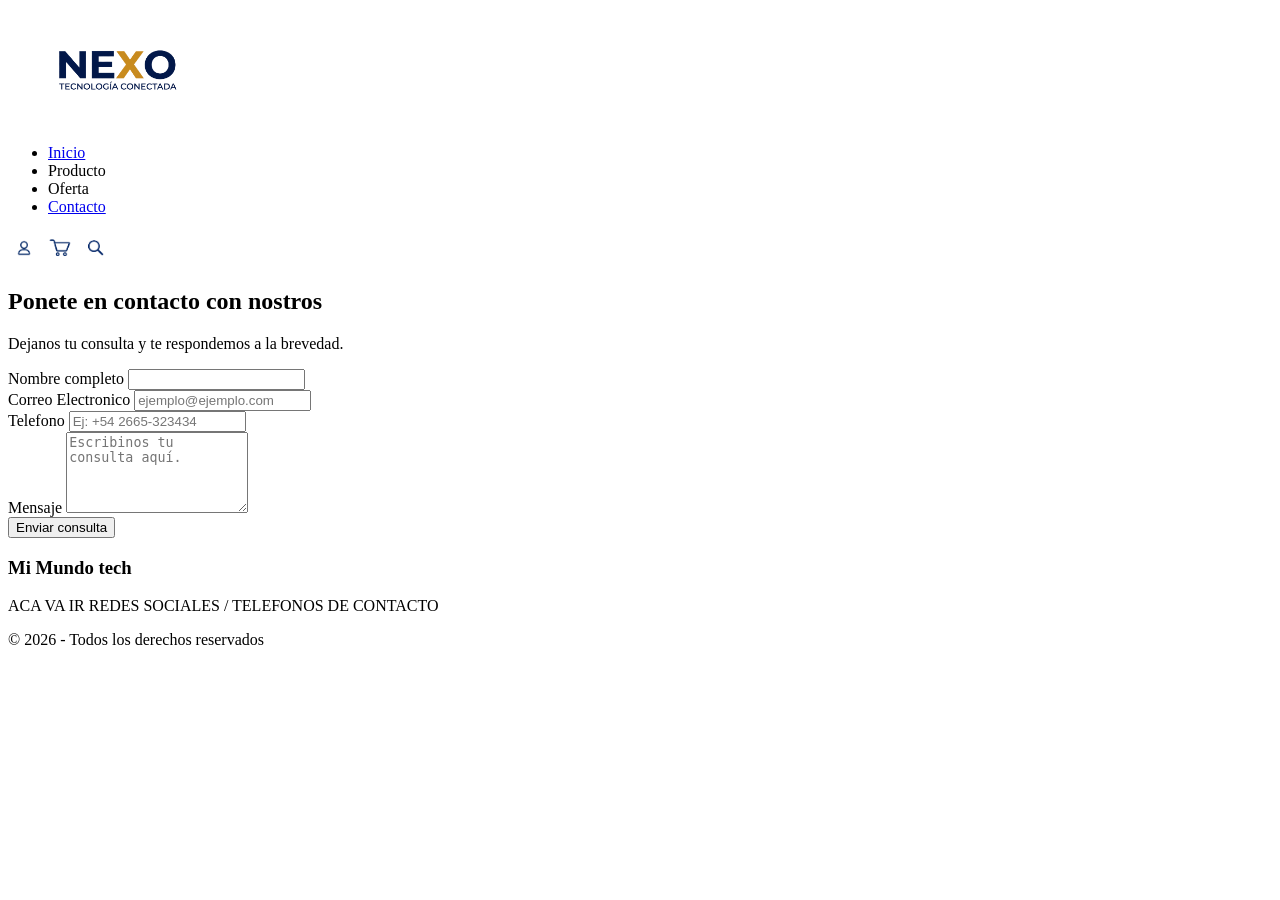
==== contacto.html @ b33b2b8d "agregamos header/footer" ====
<html lang="es">
<head>
    <meta charset="UTF-8">
    <meta name="viewport" content="width=device-width, initial-scale=1.0">
    <title>Tu mundo tech - Contacto</title>
</head>
<body>
    <header>
        <div>
            <img src="Imagenes/Logo.png" alt="logo" width="220px">
        </div>
        <nav>
            <ul>
                <li><a href="index.html">Inicio</a></li>
                <li><a href=""></a>Producto</li>
                <li><a href=""></a>Oferta</li>
                <li><a href="contacto.html"> Contacto</a></li>
            </ul>
        </nav>
        <div>
            <img src="Imagenes/Ícono minimalista de usuario azul marino.png" alt="Icono de usuario" width="32px">
            <img src="Imagenes/Carrito de compras minimalista azul marino.png" alt="Carrito de compra" width="32px">
            <img src="Imagenes/Ícono de lupa azul minimalista.png" alt="Buscar" width="32px">
        </div>
    </header>
    <main>
        <div>
        <h2>Ponete en contacto con nostros</h2>
        <p>Dejanos tu consulta y te respondemos a la brevedad.</p>
        <form action="">
            <div>
                <label for="nombre">Nombre completo</label>
                <input type="text" id="nombre" name="nombre">
            </div>
            <div>
                <label for="email">Correo Electronico</label>
                <input type="email" id="email" name="email" placeholder="ejemplo@ejemplo.com">
            </div>
            <div>
                <label for="telefono">Telefono</label>
                <input type="tel" id="telefono" name="telefono" placeholder="Ej: +54 2665-323434" >
            </div>
            <div>
                <label for="mensaje">Mensaje</label>
                <textarea name="mensaje" id="mensaje" rows="5" placeholder="Escribinos tu consulta aquí."></textarea>
            </div>
            <button type="submit">Enviar consulta</button>
        </form>
        </div>
    </main>
    <footer>
        <div>
              <h3>Mi Mundo tech</h3>
              <p>ACA VA IR REDES SOCIALES / TELEFONOS DE CONTACTO</p>
        </div>
        <div>
            
            <p>&copy; 2026 - Todos los derechos reservados</p>
        </div>
    </footer>
    
</body>
</html>
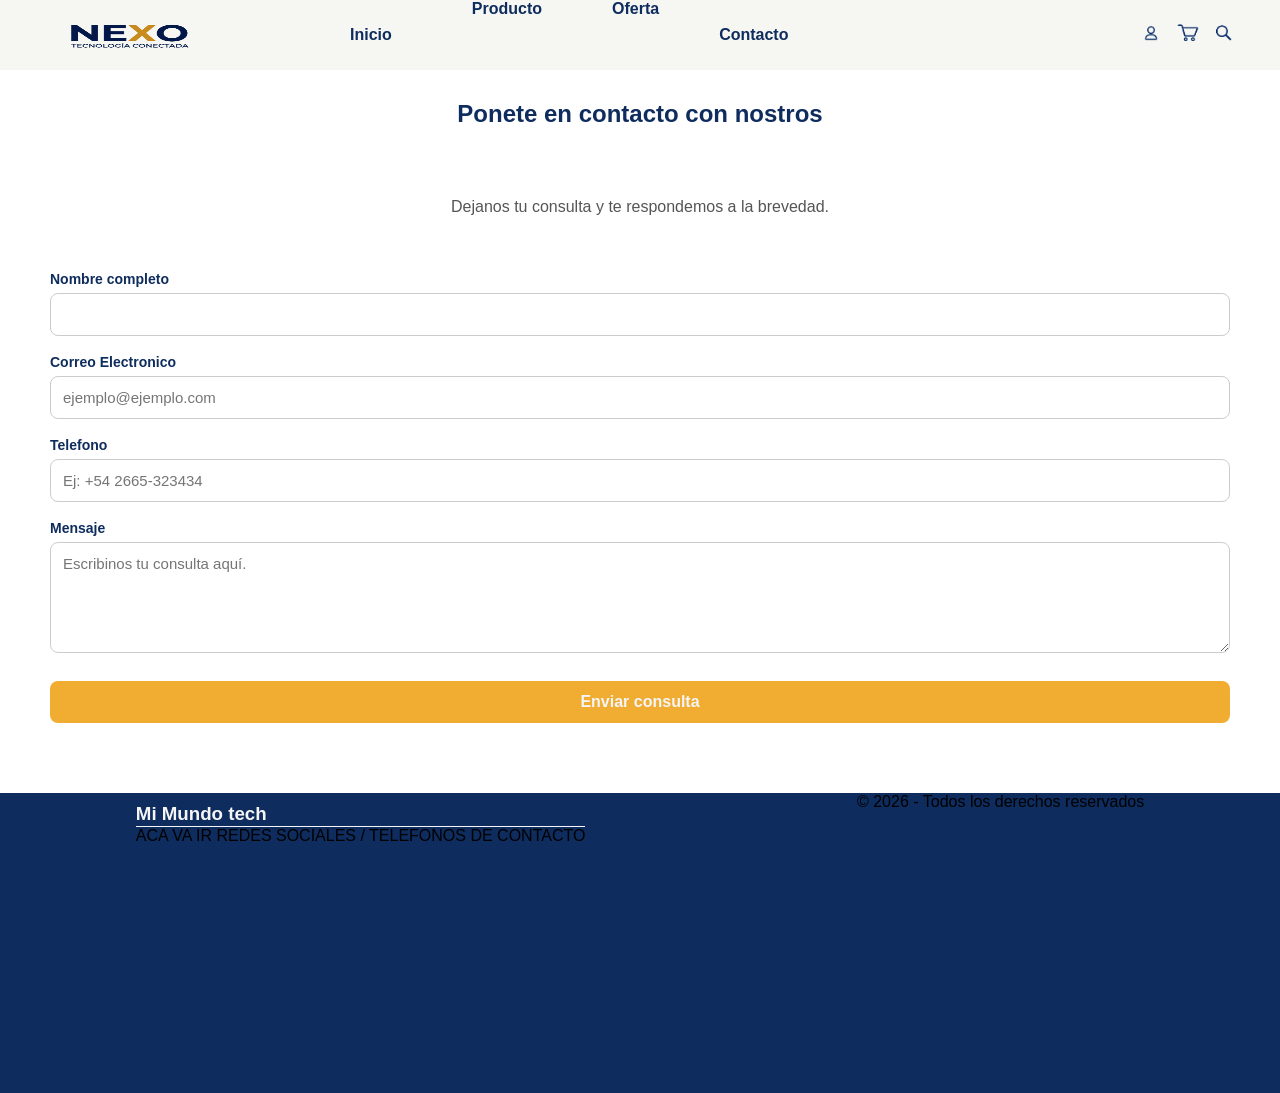
==== commit b3d2ef0f: "Estilo contacto 1er parte Empezamos aplicar estilo al apartado contacto" ====
--- a/contacto.html
+++ b/contacto.html
@@ -3,12 +3,13 @@
     <meta charset="UTF-8">
     <meta name="viewport" content="width=device-width, initial-scale=1.0">
     <title>Tu mundo tech - Contacto</title>
+    <link rel="stylesheet" href="style.css">
 </head>
 <body>
     <header>
-        <div>
-            <img src="Imagenes/Logo.png" alt="logo" width="220px">
-        </div>
+        <div class="contenedor">
+            <img class="logo" src="Imagenes/Logo.png" alt="logo" width="220px">
+        
         <nav>
             <ul>
                 <li><a href="index.html">Inicio</a></li>
@@ -17,34 +18,35 @@
                 <li><a href="contacto.html"> Contacto</a></li>
             </ul>
         </nav>
-        <div>
+        </div>
+        <div class="iconos">
             <img src="Imagenes/Ícono minimalista de usuario azul marino.png" alt="Icono de usuario" width="32px">
             <img src="Imagenes/Carrito de compras minimalista azul marino.png" alt="Carrito de compra" width="32px">
             <img src="Imagenes/Ícono de lupa azul minimalista.png" alt="Buscar" width="32px">
         </div>
     </header>
-    <main>
-        <div>
-        <h2>Ponete en contacto con nostros</h2>
-        <p>Dejanos tu consulta y te respondemos a la brevedad.</p>
+    <main class="seccion-contacto">
+        <div class="contenedor-contacto">
+        <h2 class="contenedor-contacto">Ponete en contacto con nostros</h2>
+        <p class="contenedor-contacto">Dejanos tu consulta y te respondemos a la brevedad.</p>
         <form action="">
-            <div>
+            <div class="grupo-campo">
                 <label for="nombre">Nombre completo</label>
                 <input type="text" id="nombre" name="nombre">
             </div>
-            <div>
+            <div class="grupo-campo">
                 <label for="email">Correo Electronico</label>
                 <input type="email" id="email" name="email" placeholder="ejemplo@ejemplo.com">
             </div>
-            <div>
+            <div class="grupo-campo">
                 <label for="telefono">Telefono</label>
                 <input type="tel" id="telefono" name="telefono" placeholder="Ej: +54 2665-323434" >
             </div>
-            <div>
+            <div class="grupo-campo">
                 <label for="mensaje">Mensaje</label>
                 <textarea name="mensaje" id="mensaje" rows="5" placeholder="Escribinos tu consulta aquí."></textarea>
             </div>
-            <button type="submit">Enviar consulta</button>
+            <button type="submit" class="btn-enviar">Enviar consulta</button>
         </form>
         </div>
     </main>
--- a/style.css
+++ b/style.css
@@ -0,0 +1,395 @@
+* {
+    box-sizing: border-box;
+    margin: 0;
+    padding: 0;
+    font-family: Roboto, Arial, sans-serif;
+
+}
+
+body {
+    min-height: 100vh;
+    display: flex;
+    flex-direction: column;
+}
+
+
+header {
+    background-color: #f6f7f3;
+    color: #0E2C5E;
+    display: flex;
+    align-items: center;
+    height: 70px;
+    position: fixed;
+    top: 0;
+    left: 0;
+    width: 100%;
+    height: 70px;
+    z-index: 1000;
+}
+ main{
+     padding-top: 70px;
+ }
+
+ footer{
+    background-color: #0E2C5E;
+    display: flex;
+    height: 300px;
+    justify-content: space-around;
+
+    
+    
+ }
+
+ footer img { 
+    align-self: center;
+ }
+
+ .contenedor2{
+    display: flex;
+    justify-content: space-around;
+    align-items: self-start;
+    
+    flex: 5;
+    
+
+ }
+ .nexo{
+    flex: 1;
+    
+ }
+
+ .contFooter{
+    display: flex;
+    flex-direction: column;
+    padding-top: 70px;
+    gap: 10px;
+    
+ }
+
+ footer li{
+    color: whitesmoke ;
+    font-size: 10px;
+    padding: 10px;
+    padding-left: 0;
+    
+ }
+ footer h3{
+    color: whitesmoke;
+    padding: 10px;
+    margin-left: 0;
+    padding-left: 0;
+    border-bottom: solid 1px;
+    padding-bottom: 0.5;
+ }
+
+ footer ul{
+    list-style: none;
+ }
+
+.contenedor {
+    display: flex;
+    align-items: stretch;
+    height: 100%;
+    margin-right: auto;
+    padding-left: 20px;
+    gap: 50px;
+}
+
+nav {
+    display: flex;
+    align-items: stretch;
+    height: 100%;
+}
+
+nav ul {
+    list-style: none;
+    display: flex;
+    align-items: stretch;
+    height: 100%;
+    gap: 50px;
+    font-weight: bold;
+    padding-left: 50px;
+}
+
+nav li {
+    display: flex;
+}
+
+nav li a {
+    display: flex;
+    align-items: center;
+    padding: 0 10px;
+    text-decoration: none;
+    color: #0E2C5E;
+}
+
+nav li a:hover {
+    color: #f0ad31;
+    cursor: pointer;
+    transition: 0.7s;
+    
+}
+
+.iconos {
+    margin-right: 40px;
+    
+
+}
+.iconos:hover{
+    cursor: pointer;
+    
+}
+
+.carrucel {
+    width: 100%;
+    height: 500px;
+    overflow: hidden;
+    position: relative;
+}
+
+#flechaIzq{
+    position: absolute;
+    top: 50%;
+    z-index: 10;
+}
+#flechaDer{
+    position: absolute;
+    right: 0;
+    top: 50%;    
+    z-index: 10;
+}
+.imagenes {
+    display: flex;
+    width: 100%;
+    height: 100%;
+    transition: transform 0.5s ease;
+}
+
+.imagenes img {
+    flex: 0 0 100%;
+    width: 100%;
+    height: 100%;
+    object-fit: cover;
+}
+
+.texto {
+    display: flex;
+    flex-direction: column;
+    justify-content: flex-start;
+    align-items: center;
+    gap: 20px;
+}
+
+.texto h1 {
+    color: #0E2C5E;
+    font-size: 50px;
+    line-height: 1;
+}
+
+.texto p {
+    color: #0E2C5E;
+    font-weight: 200;
+
+}
+
+.texto button {
+    color: whitesmoke;
+    background-color: #f0ad31;
+    border: none;
+    width: 150px;
+    padding: 10px;
+    border-radius: 10px;
+    align-self: center;
+    font-weight: bold;
+    align-self: flex-start;
+    cursor: pointer;
+}
+
+.texto button:hover{
+    cursor: pointer;
+    background-color: #df630b;
+    transition: 0.5s;
+}
+
+.texto2 {
+    display: flex;
+    flex-direction: column;
+    justify-content: flex-start;
+    align-items: center;
+    gap: 20px;
+    align-items: flex-start;
+    padding: 40px;
+    border-radius: 10px;
+
+}
+
+.texto2 h5 {
+    color: white;
+    font-size: 50px;
+    line-height: 1;
+
+}
+
+.texto2 p {
+    color: white;
+    font-weight: 200;
+
+}
+
+.texto2 button {
+    color: whitesmoke;
+    background-color: #f0ad31;
+    border: none;
+    width: 150px;
+    padding: 10px;
+    border-radius: 10px;
+    font-weight: bold;
+
+}
+
+
+
+span {
+    color: #f0ad31;
+}
+
+.allProducts {
+    display: flex;
+    flex-direction: column;
+    gap: 20px;
+    margin-left: 40px;
+    margin-right: 40px;
+}
+
+.allProducts h2 {
+    color: #0E2C5E;
+
+}
+
+.container {
+    display: flex;
+    justify-content: space-around;
+}
+
+
+.productos {
+    display: flex;
+    flex-direction: column;
+    align-items: center;
+    width: 200px;
+    background-color: rgb(249, 246, 246);
+    border-radius: 10px;
+    gap: 5px;
+    padding: 20px;
+}
+
+.productos h4 {
+    color: #0E2C5E;
+
+}
+
+.productos h6 {
+    color: grey;
+
+}
+
+.productos p {
+    color: #0E2C5E;
+    font-weight: bold;
+    align-self: flex-start;
+}
+
+.productos button {
+    color: whitesmoke;
+    background-color: #0E2C5E;
+    border: none;
+    padding: 7px;
+    border-radius: 10px;
+    width: 150px;
+    font-weight: bold;
+    cursor: pointer;
+}
+
+.ofertas {
+    background-image: url(./Imagenes/Banner\ tecnológico\ con\ laptop\ y\ smartphone.png);
+    background-size: cover;
+    background-position: center;
+    background-repeat: no-repeat;
+    border-radius: 10px;
+    margin: 40px;
+}
+
+.ofertas button:hover{
+    cursor: pointer;
+    background-color: #df630b;
+    transition: 0.7s;
+}
+
+.categoria {
+    margin: 40px;
+
+}
+.seccion-contacto{
+    display: flex;
+    justify-content: center;
+    align-items: center;
+    padding: 40px 20px;
+}
+.contenedor-contacto {
+    background-color: #ffffff;
+    width: 100%;
+    padding: 30px;
+    border-radius: 12px;
+}
+.contenedor-contacto h2{
+    color: #0E2C5E;
+    text-align: center;
+    margin-bottom: 10px;
+}
+.contenedor-contacto p{
+    color: #555;
+    margin-bottom: 25px;
+    text-align: center;
+}
+form{
+    display: flex;
+    flex-direction: column;
+    gap: 18px;
+}
+.grupo-campo{
+    display: flex;
+    flex-direction: column;
+    gap: 6px;
+}
+.grupo-campo label{
+    color: #0E2C5E;
+    font-weight: bold;
+    font-size: 14px;
+}
+.grupo-campo input, .grupo-campo textarea {
+    width: 100%;
+    padding: 12px;
+    border: 1px solid #ccc;
+    border-radius: 8px;
+    font-size: 15px;
+    font-family: inherit;
+    outline: none;
+}
+.grupo-campo input:focus, .grupo-campo textarea:focus{
+    border-color: #0E2C5E;
+}
+.btn-enviar{
+color: whitesmoke;
+background-color: #f0ad31;
+border: none;
+padding: 12px;
+border-radius: 8px;
+font-weight: bold;
+font-size: 16px;
+cursor: pointer;
+margin-top: 10px;
+
+}
+.btn-enviar:hover{
+    background-color: #d99926;
+}
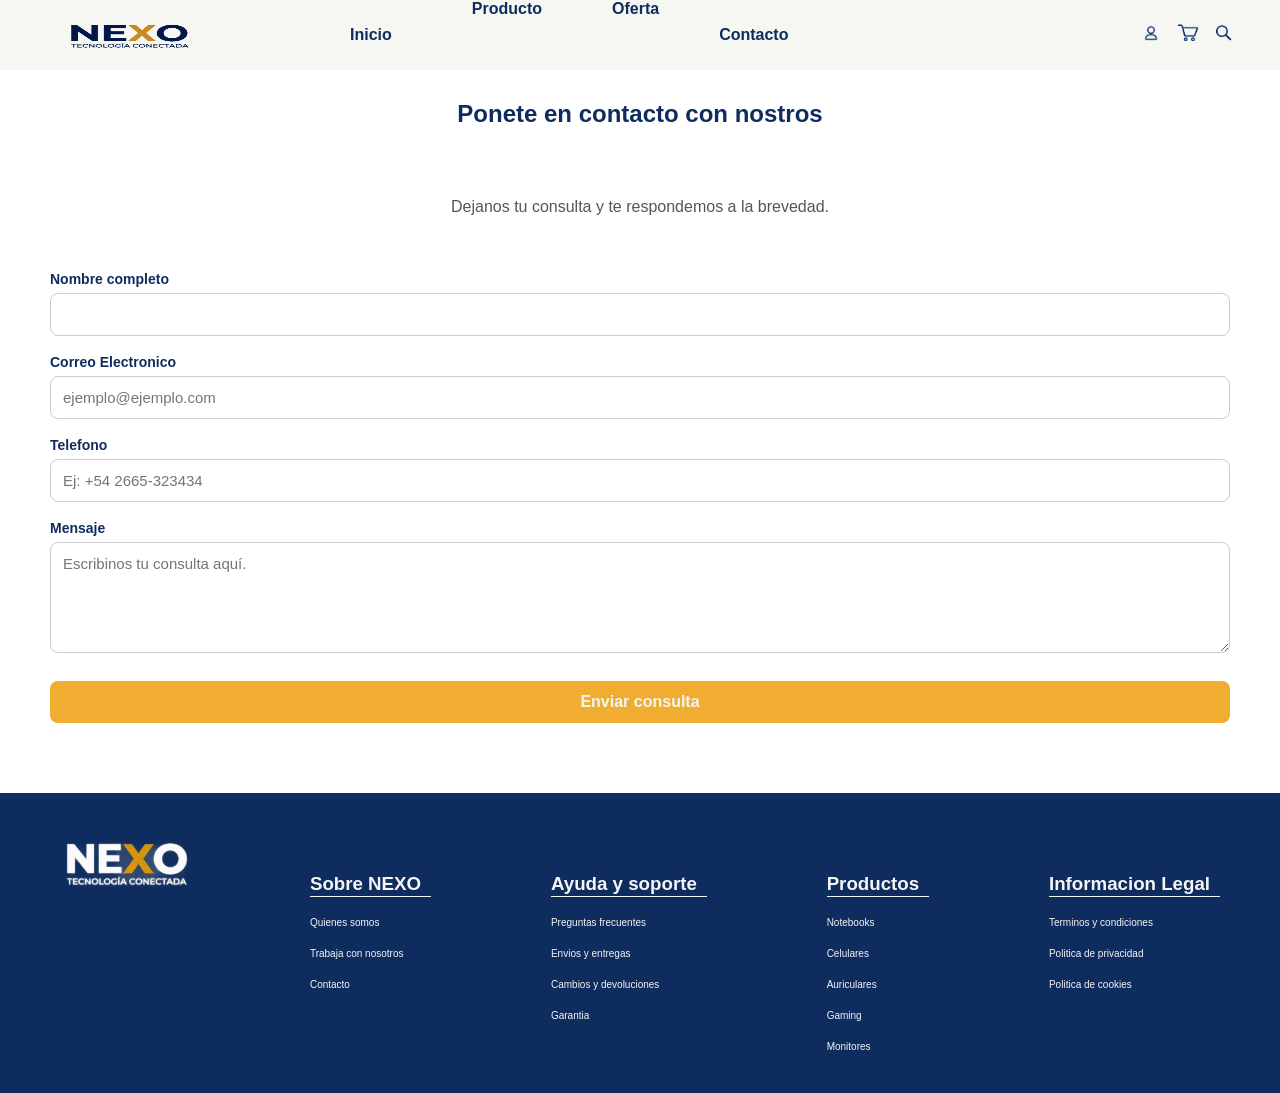
==== commit b09cf705: "cambiamos footer" ====
--- a/contacto.html
+++ b/contacto.html
@@ -51,15 +51,50 @@
         </div>
     </main>
     <footer>
-        <div>
-              <h3>Mi Mundo tech</h3>
-              <p>ACA VA IR REDES SOCIALES / TELEFONOS DE CONTACTO</p>
-        </div>
-        <div>
-            
-            <p>&copy; 2026 - Todos los derechos reservados</p>
+        <div class="nexo"><img src="./Imagenes/Logo NEXO con tecnología conectada.png" alt="Logo Footer" width="250px"></div>
+        <div class="contenedor2">
+            <div class="contFooter">
+                <h3>Sobre NEXO</h3>
+                <ul>
+                    <li>Quienes somos</li>
+                    <li>Trabaja con nosotros</li>
+                    <li>Contacto</li>
+                </ul>
+            </div>
+            <div class="contFooter">
+                <h3>Ayuda y soporte</h3>
+                <ul>
+                    <li>Preguntas frecuentes</li>
+                    <li>Envios y entregas</li>
+                    <li>Cambios y devoluciones</li>
+                    <li>Garantia</li>
+                </ul>
+            </div>
+            <div class="contFooter">
+                <h3>Productos</h3>
+                <ul>
+                    <li>Notebooks</li>
+                    <li>Celulares</li>
+                    <li>Auriculares</li>
+                    <li>Gaming</li>
+                    <li>Monitores</li>
+                </ul>
+            </div>
+            <div class="contFooter">
+                <h3>Informacion Legal</h3>
+                <ul>
+                    <li>Terminos y condiciones</li>
+                    <li>Politica de privacidad</li>
+                    <li>Politica de cookies</li>
+                </ul>
+            </div>
         </div>
     </footer>
+
+    <!-- Archivo JS específico para validar el formulario -->
+    <script src="contacto.js"></script>
+</body>
+</html>
     
 </body>
 </html>
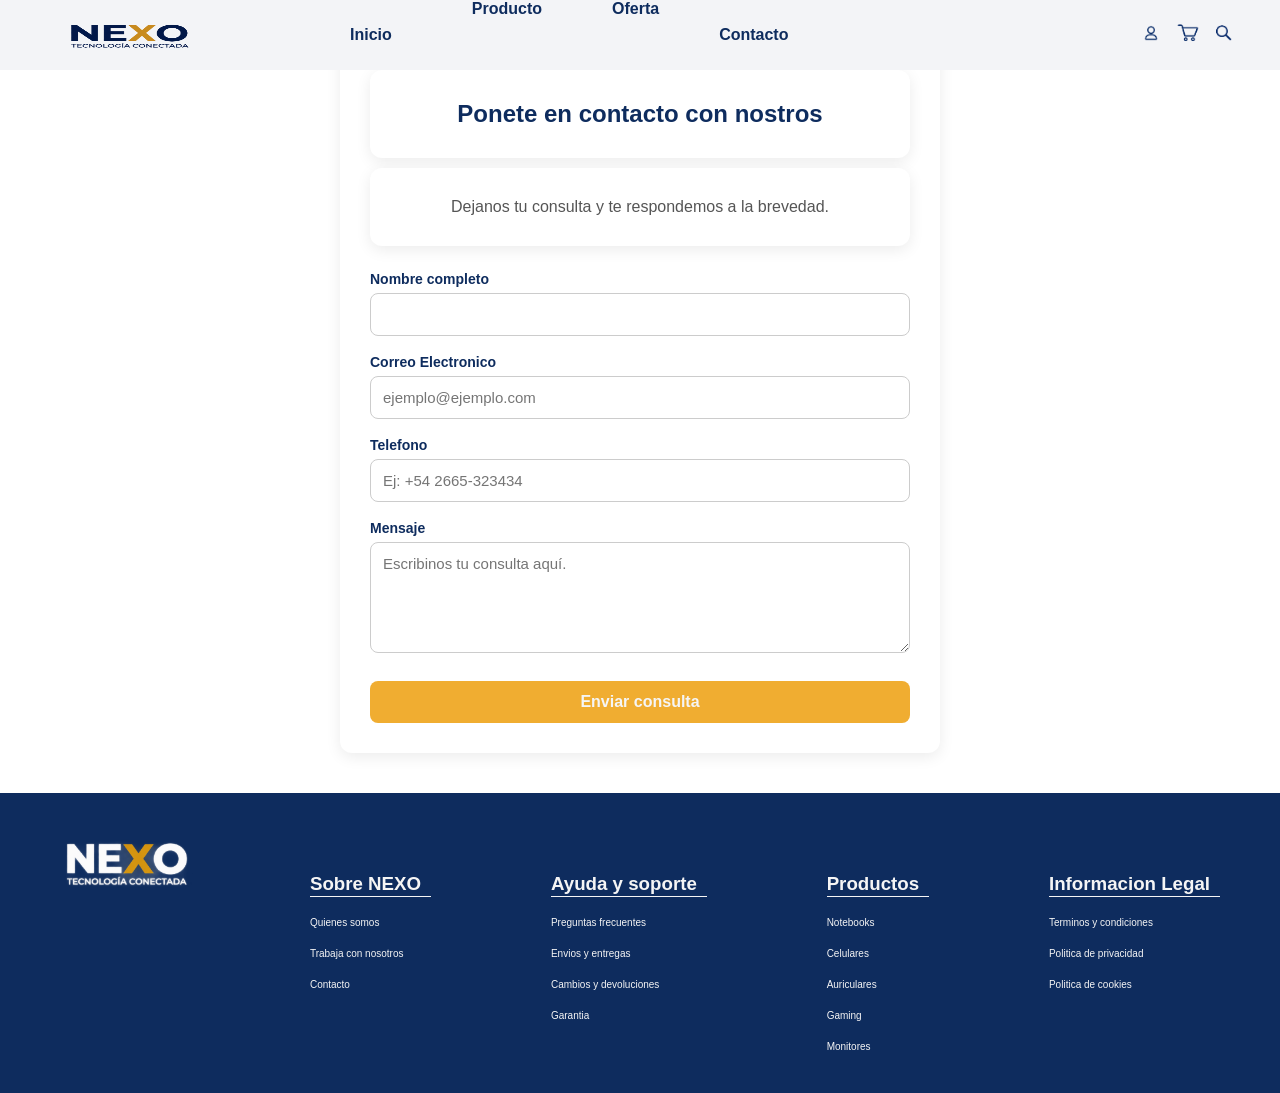
==== commit 2441f5cc: "js parte 1" ====
--- a/contacto.html
+++ b/contacto.html
@@ -29,7 +29,7 @@
         <div class="contenedor-contacto">
         <h2 class="contenedor-contacto">Ponete en contacto con nostros</h2>
         <p class="contenedor-contacto">Dejanos tu consulta y te respondemos a la brevedad.</p>
-        <form action="">
+        <form id="form-contacto" novalidate>
             <div class="grupo-campo">
                 <label for="nombre">Nombre completo</label>
                 <input type="text" id="nombre" name="nombre">
@@ -48,6 +48,7 @@
             </div>
             <button type="submit" class="btn-enviar">Enviar consulta</button>
         </form>
+        <div id="resumen-envio" class="resumen-oculto"></div>
         </div>
     </main>
     <footer>
--- a/style.css
+++ b/style.css
@@ -14,7 +14,7 @@
 
 
 header {
-    background-color: #f6f7f3;
+    background-color: #f3f4f7;
     color: #0E2C5E;
     display: flex;
     align-items: center;
@@ -26,65 +26,63 @@
     height: 70px;
     z-index: 1000;
 }
- main{
-     padding-top: 70px;
- }
-
- footer{
+
+main {
+    padding-top: 70px;
+}
+
+footer {
     background-color: #0E2C5E;
     display: flex;
     height: 300px;
     justify-content: space-around;
 
-    
-    
- }
-
- footer img { 
+
+
+}
+
+footer img {
     align-self: center;
- }
-
- .contenedor2{
+}
+
+.contenedor2 {
     display: flex;
     justify-content: space-around;
     align-items: self-start;
-    
     flex: 5;
-    
-
- }
- .nexo{
+}
+
+.nexo {
     flex: 1;
-    
- }
-
- .contFooter{
+}
+
+.contFooter {
     display: flex;
     flex-direction: column;
     padding-top: 70px;
     gap: 10px;
-    
- }
-
- footer li{
-    color: whitesmoke ;
+}
+
+footer li {
+    color: whitesmoke;
     font-size: 10px;
     padding: 10px;
     padding-left: 0;
-    
- }
- footer h3{
+
+}
+
+footer h3 {
     color: whitesmoke;
     padding: 10px;
     margin-left: 0;
     padding-left: 0;
     border-bottom: solid 1px;
     padding-bottom: 0.5;
- }
-
- footer ul{
+}
+
+footer ul {
     list-style: none;
- }
+}
 
 .contenedor {
     display: flex;
@@ -127,17 +125,18 @@
     color: #f0ad31;
     cursor: pointer;
     transition: 0.7s;
-    
+
 }
 
 .iconos {
     margin-right: 40px;
-    
-
-}
-.iconos:hover{
-    cursor: pointer;
-    
+
+
+}
+
+.iconos:hover {
+    cursor: pointer;
+
 }
 
 .carrucel {
@@ -147,17 +146,78 @@
     position: relative;
 }
 
-#flechaIzq{
+.contPubli{
+    flex: 0 0 100%;
+    height: 100%;
+}
+
+
+#flechaIzq {
     position: absolute;
     top: 50%;
     z-index: 10;
-}
-#flechaDer{
+    font-size: 20px;
+    border: none;
+    background: transparent;
+    color: white;
+    margin-left: 2%;
+    font-size: 200%;
+    opacity: 0.5;
+    cursor: pointer;
+    width: 50px;
+    transition: 0.5s;
+
+}
+#flechaDer {
     position: absolute;
     right: 0;
-    top: 50%;    
+    top: 50%;
     z-index: 10;
-}
+    font-size: 20px;
+    border: none;
+    background: transparent;
+    color: white;
+    margin-right: 2%;
+    font-size: 200%;
+    opacity: 0.5;
+    cursor: pointer;
+    width: 50px;
+    transition: 0.5s;
+
+}
+
+#flechaIzq:hover {
+    transform: translateX(-50%);
+    transition: 0.5s;
+    opacity: 1;
+}
+
+#flechaDer:hover {
+    transform: translateX(50%);
+    transition: 0.5s;
+    opacity: 1;
+}
+
+
+.contCircle {
+    display: flex;
+    gap: 20%;
+    position: absolute;
+    top: 90%;
+    left: 50%;
+    z-index: 10;
+
+}
+
+.circle {
+    cursor: pointer;
+    accent-color: white;
+    opacity: 0.5;
+    width: 30%;
+    height: 30%;
+
+}
+
 .imagenes {
     display: flex;
     width: 100%;
@@ -172,27 +232,40 @@
     object-fit: cover;
 }
 
-.texto {
+.publicidad {
+    position: absolute;
     display: flex;
     flex-direction: column;
     justify-content: flex-start;
     align-items: center;
     gap: 20px;
-}
-
-.texto h1 {
-    color: #0E2C5E;
+    margin-left: 10%;
+    margin-top: 8%;
+}
+
+.publi2{
+    margin-left: 60%;
+}
+
+.publi2 span{
+    color: #555;
+}
+
+
+.publicidad h1 {
+    color: white;
     font-size: 50px;
     line-height: 1;
 }
 
-.texto p {
-    color: #0E2C5E;
+.publicidad p {
+    color: white;
     font-weight: 200;
-
-}
-
-.texto button {
+    align-self: flex-start;
+
+}
+
+.publicidad button {
     color: whitesmoke;
     background-color: #f0ad31;
     border: none;
@@ -203,12 +276,13 @@
     font-weight: bold;
     align-self: flex-start;
     cursor: pointer;
-}
-
-.texto button:hover{
+    transition: 0.5s;
+}
+
+.publicidad button:hover {
     cursor: pointer;
     background-color: #df630b;
-    transition: 0.5s;
+    
 }
 
 .texto2 {
@@ -244,6 +318,7 @@
     padding: 10px;
     border-radius: 10px;
     font-weight: bold;
+    transition: 0.5s;
 
 }
 
@@ -281,8 +356,12 @@
     border-radius: 10px;
     gap: 5px;
     padding: 20px;
-}
-
+     box-shadow: 0 4px 12px #b1b4b7;
+}
+.productos:hover{
+    box-shadow: 0 4px 12px #c5ccd5;
+    cursor: pointer;
+}
 .productos h4 {
     color: #0E2C5E;
 
@@ -308,6 +387,12 @@
     width: 150px;
     font-weight: bold;
     cursor: pointer;
+    transition: 0.5s;
+}
+
+.productos button:hover{
+    background-color: #df630b;
+    
 }
 
 .ofertas {
@@ -319,7 +404,7 @@
     margin: 40px;
 }
 
-.ofertas button:hover{
+.ofertas button:hover {
     cursor: pointer;
     background-color: #df630b;
     transition: 0.7s;
@@ -327,8 +412,40 @@
 
 .categoria {
     margin: 40px;
-
-}
+    display: flex;
+    justify-content: space-around;
+    align-items: center;
+   
+    height: 100px;
+}
+
+.catDiv{
+    display: flex;
+    flex-direction: column;
+    justify-content: center; 
+    align-items: center;   
+    width: 90px;
+    height: 80px;
+    background-color: rgb(244, 241, 241);
+    border-radius: 10px;
+   box-shadow: 0 4px 12px rgba(0, 0, 0, 0.10);
+   transition: 0.5s;
+
+}
+
+.catDiv h6{
+    color: #0E2C5E;
+}
+.catDiv:hover{
+    box-shadow: 0 4px 12px #0568e9;
+    cursor: pointer;
+    
+}
+
+.categoria img{
+    width: 50px;
+}
+
 .seccion-contacto{
     display: flex;
     justify-content: center;
@@ -338,8 +455,10 @@
 .contenedor-contacto {
     background-color: #ffffff;
     width: 100%;
+    max-width: 600px;
     padding: 30px;
     border-radius: 12px;
+    box-shadow: 0 4px 15px rgb(0,0,0,0.08);
 }
 .contenedor-contacto h2{
     color: #0E2C5E;
@@ -374,6 +493,7 @@
     font-size: 15px;
     font-family: inherit;
     outline: none;
+    transition: border-color 0.3s;
 }
 .grupo-campo input:focus, .grupo-campo textarea:focus{
     border-color: #0E2C5E;
@@ -392,4 +512,34 @@
 }
 .btn-enviar:hover{
     background-color: #d99926;
+}
+.mensaje-error {
+    color: #d9534f;
+    font-size: 13px;
+    margin-top: 4px;
+    font-weight: 500;
+}
+.campo-invalido {
+    border-color: #d9534f !important;
+}
+.resumen-oculto {
+    display: none;
+}
+.card-resumen-exito{
+    margin-top: 25px;
+    padding: 20px;
+    border-radius: 8px;
+    background-color: #eaf7ed;
+    border: 1px solid #a3e2b2;
+    color: #1e4620;
+    display: flex;
+    flex-direction: column;
+    gap: 8px;
+
+}
+.car-resumen-exito h3{
+    color: #2b7a30;
+    font-size: 18px;
+    border-bottom: none;
+    padding-bottom: 0px;
 }
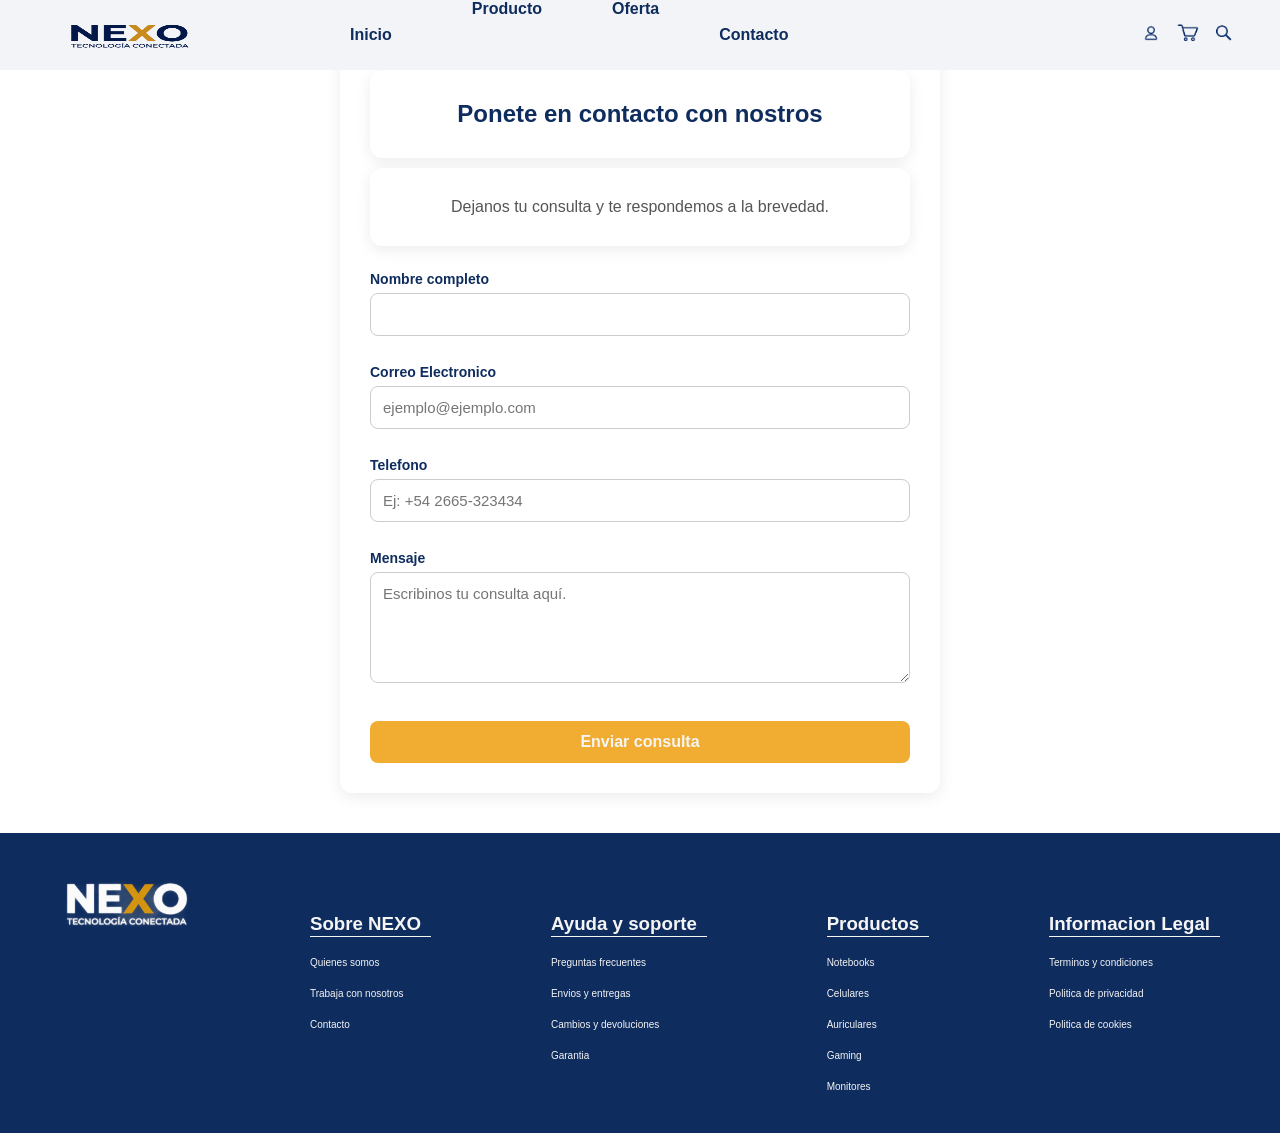
==== commit b5234093: "Correccion de errores 1" ====
--- a/contacto.html
+++ b/contacto.html
@@ -33,18 +33,22 @@
             <div class="grupo-campo">
                 <label for="nombre">Nombre completo</label>
                 <input type="text" id="nombre" name="nombre">
+                <small class="mensaje-error" id="error-nombre"></small>
             </div>
             <div class="grupo-campo">
                 <label for="email">Correo Electronico</label>
                 <input type="email" id="email" name="email" placeholder="ejemplo@ejemplo.com">
+                <small class="mensaje-error" id="error-email"></small>
             </div>
             <div class="grupo-campo">
                 <label for="telefono">Telefono</label>
                 <input type="tel" id="telefono" name="telefono" placeholder="Ej: +54 2665-323434" >
+                <small class="mensaje-error" id="error-telefono"></small>
             </div>
             <div class="grupo-campo">
                 <label for="mensaje">Mensaje</label>
                 <textarea name="mensaje" id="mensaje" rows="5" placeholder="Escribinos tu consulta aquí."></textarea>
+                <small class="mensaje-error" id="error-mensaje"></small>
             </div>
             <button type="submit" class="btn-enviar">Enviar consulta</button>
         </form>
@@ -92,7 +96,6 @@
         </div>
     </footer>
 
-    <!-- Archivo JS específico para validar el formulario -->
     <script src="contacto.js"></script>
 </body>
 </html>
--- a/style.css
+++ b/style.css
@@ -525,7 +525,7 @@
 .resumen-oculto {
     display: none;
 }
-.card-resumen-exito{
+.card-resumen-exito {
     margin-top: 25px;
     padding: 20px;
     border-radius: 8px;
@@ -537,7 +537,7 @@
     gap: 8px;
 
 }
-.car-resumen-exito h3{
+.car-resumen-exito h3 {
     color: #2b7a30;
     font-size: 18px;
     border-bottom: none;
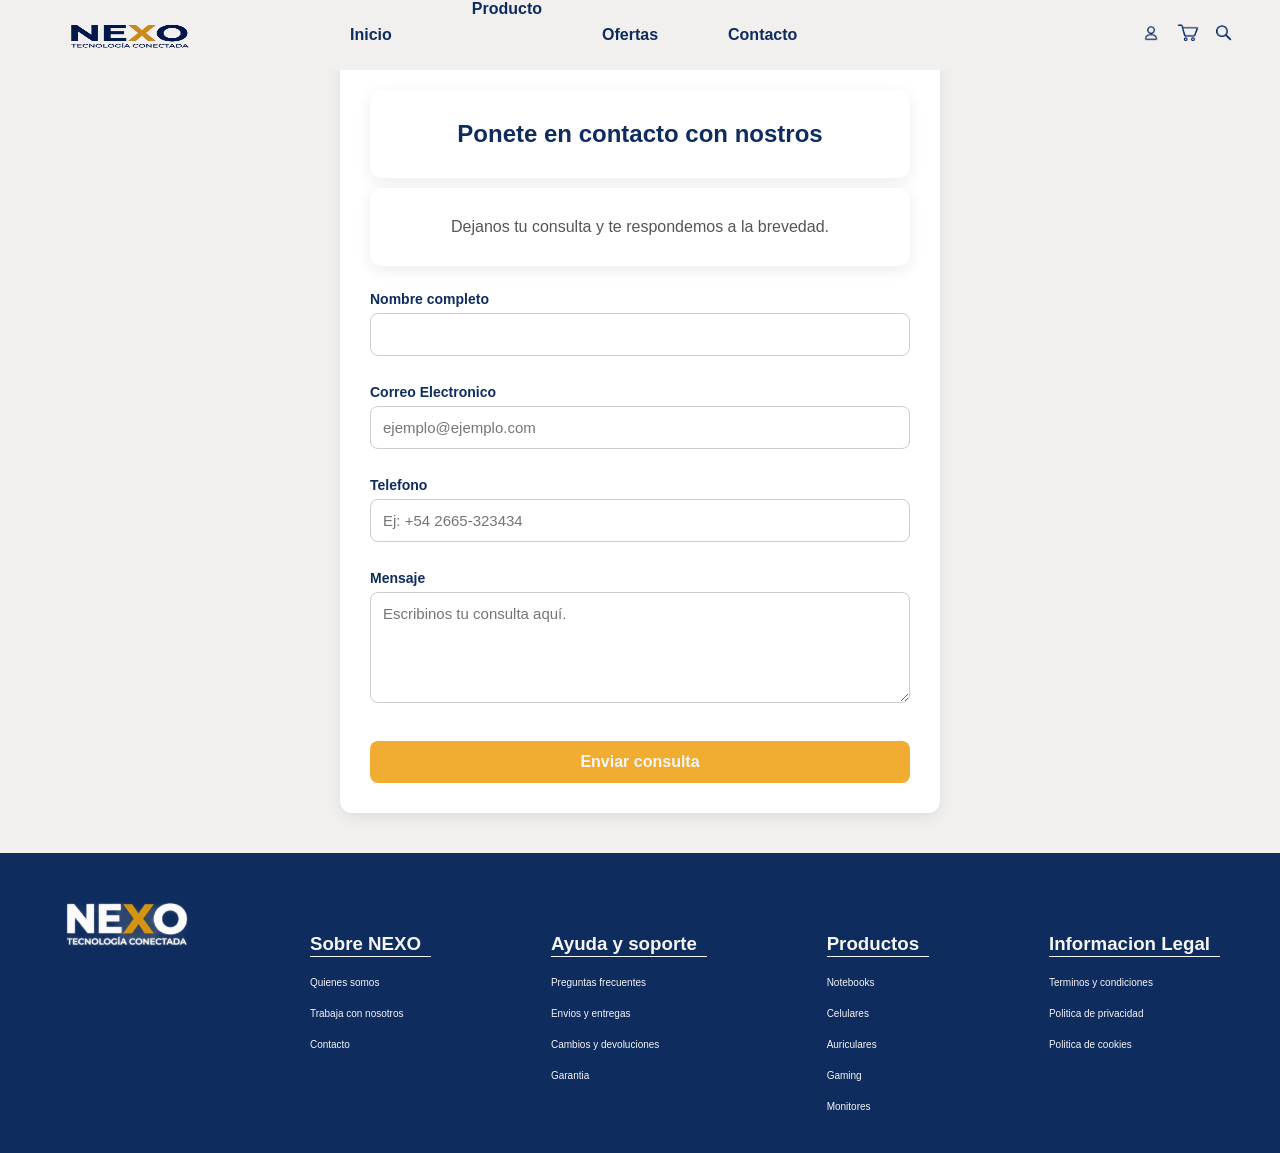
==== commit b19be8dd: "problema del mjs con dom (solucionado)" ====
--- a/contacto.html
+++ b/contacto.html
@@ -14,7 +14,7 @@
             <ul>
                 <li><a href="index.html">Inicio</a></li>
                 <li><a href=""></a>Producto</li>
-                <li><a href=""></a>Oferta</li>
+                <li><a href="ofertas.html">Ofertas</a></li>
                 <li><a href="contacto.html"> Contacto</a></li>
             </ul>
         </nav>
--- a/style.css
+++ b/style.css
@@ -10,11 +10,12 @@
     min-height: 100vh;
     display: flex;
     flex-direction: column;
+    background-color: rgb(242, 239, 239);
 }
 
 
 header {
-    background-color: #f3f4f7;
+    background-color: rgb(242, 239, 239);
     color: #0E2C5E;
     display: flex;
     align-items: center;
@@ -29,7 +30,118 @@
 
 main {
     padding-top: 70px;
-}
+    margin-top: 20px;
+}
+
+main h2 {
+    color: #0E2C5E;
+    padding: 20px;
+}
+
+.descuentos {
+    display: flex;
+    flex-direction: column;
+    background-color: #0E2C5E;
+    gap: 10px;
+    padding: 20px;
+    border-radius: 10px;
+    margin: 20px;
+
+
+}
+
+.descuentos h4 {
+    color: #d99926;
+}
+
+.descuentos h1,
+p {
+    color: white;
+}
+
+.descuentos button {
+    color: whitesmoke;
+    background-color: #f0ad31;
+    border: none;
+    width: 150px;
+    padding: 10px;
+    border-radius: 10px;
+}
+
+.destacados {
+    width: 300px;
+    height: 400px;
+    
+    background-color: white;
+    border-radius: 10px;
+    display: flex;
+    flex-direction: column;
+    justify-content: center;
+    align-items: flex-start;
+    box-shadow: 0 4px 12px #b1b4b7;
+    
+}
+
+
+.destacados img {
+    display: flex;
+    width: 100%;
+    height: 180px;
+    object-fit: contain;
+    margin-top: 15%;
+    
+
+    
+    
+}
+
+.precioImg{
+    
+    align-self: center;
+    margin: 15px;
+    flex-grow: 1;
+    border-radius: 10px;
+       
+}
+
+.precio{
+    display: flex;
+    flex-direction: column;
+    flex-grow: 3;
+    justify-content: space-evenly;
+    padding-left: 5%;
+}
+
+.destacados h4 {
+    color: #0E2C5E;
+}
+
+.desc {
+    color: rgb(54, 204, 17);
+}
+
+.tachado {
+    color: grey;
+    text-decoration: line-through;
+
+}
+
+.precioDesc {
+    font-size: 1.3rem;
+    font-weight: bold;
+    color: #0E2C5E;
+
+}
+
+.oferDest {
+    display: flex;
+    justify-content: space-between;
+    gap: 20px;
+    align-items: center;
+    padding: 20px;
+    flex-wrap: wrap;
+}
+
 
 footer {
     background-color: #0E2C5E;
@@ -146,7 +258,7 @@
     position: relative;
 }
 
-.contPubli{
+.contPubli {
     flex: 0 0 100%;
     height: 100%;
 }
@@ -168,6 +280,7 @@
     transition: 0.5s;
 
 }
+
 #flechaDer {
     position: absolute;
     right: 0;
@@ -243,11 +356,11 @@
     margin-top: 8%;
 }
 
-.publi2{
+.publi2 {
     margin-left: 60%;
 }
 
-.publi2 span{
+.publi2 span {
     color: #555;
 }
 
@@ -282,7 +395,7 @@
 .publicidad button:hover {
     cursor: pointer;
     background-color: #df630b;
-    
+
 }
 
 .texto2 {
@@ -350,18 +463,21 @@
 .productos {
     display: flex;
     flex-direction: column;
+    justify-content: center;
     align-items: center;
     width: 200px;
     background-color: rgb(249, 246, 246);
     border-radius: 10px;
     gap: 5px;
     padding: 20px;
-     box-shadow: 0 4px 12px #b1b4b7;
-}
-.productos:hover{
+    box-shadow: 0 4px 12px #b1b4b7;
+}
+
+.productos:hover {
     box-shadow: 0 4px 12px #c5ccd5;
     cursor: pointer;
 }
+
 .productos h4 {
     color: #0E2C5E;
 
@@ -390,9 +506,9 @@
     transition: 0.5s;
 }
 
-.productos button:hover{
+.productos button:hover {
     background-color: #df630b;
-    
+
 }
 
 .ofertas {
@@ -415,43 +531,46 @@
     display: flex;
     justify-content: space-around;
     align-items: center;
-   
+
     height: 100px;
 }
 
-.catDiv{
-    display: flex;
-    flex-direction: column;
-    justify-content: center; 
-    align-items: center;   
+.catDiv {
+    display: flex;
+    flex-direction: column;
+    justify-content: center;
+    align-items: center;
     width: 90px;
     height: 80px;
     background-color: rgb(244, 241, 241);
     border-radius: 10px;
-   box-shadow: 0 4px 12px rgba(0, 0, 0, 0.10);
-   transition: 0.5s;
-
-}
-
-.catDiv h6{
-    color: #0E2C5E;
-}
-.catDiv:hover{
+    box-shadow: 0 4px 12px rgba(0, 0, 0, 0.10);
+    transition: 0.5s;
+
+}
+
+.catDiv h6 {
+    color: #0E2C5E;
+}
+
+.catDiv:hover {
     box-shadow: 0 4px 12px #0568e9;
     cursor: pointer;
-    
-}
-
-.categoria img{
+    transform: translateY(-5px);
+
+}
+
+.categoria img {
     width: 50px;
 }
 
-.seccion-contacto{
+.seccion-contacto {
     display: flex;
     justify-content: center;
     align-items: center;
     padding: 40px 20px;
 }
+
 .contenedor-contacto {
     background-color: #ffffff;
     width: 100%;
@@ -460,32 +579,39 @@
     border-radius: 12px;
     box-shadow: 0 4px 15px rgb(0,0,0,0.08);
 }
-.contenedor-contacto h2{
+
+.contenedor-contacto h2 {
     color: #0E2C5E;
     text-align: center;
     margin-bottom: 10px;
 }
-.contenedor-contacto p{
+
+.contenedor-contacto p {
     color: #555;
     margin-bottom: 25px;
     text-align: center;
 }
-form{
+
+form {
     display: flex;
     flex-direction: column;
     gap: 18px;
 }
-.grupo-campo{
+
+.grupo-campo {
     display: flex;
     flex-direction: column;
     gap: 6px;
 }
-.grupo-campo label{
+
+.grupo-campo label {
     color: #0E2C5E;
     font-weight: bold;
     font-size: 14px;
 }
-.grupo-campo input, .grupo-campo textarea {
+
+.grupo-campo input,
+.grupo-campo textarea {
     width: 100%;
     padding: 12px;
     border: 1px solid #ccc;
@@ -495,22 +621,26 @@
     outline: none;
     transition: border-color 0.3s;
 }
-.grupo-campo input:focus, .grupo-campo textarea:focus{
+
+.grupo-campo input:focus,
+.grupo-campo textarea:focus {
     border-color: #0E2C5E;
 }
-.btn-enviar{
-color: whitesmoke;
-background-color: #f0ad31;
-border: none;
-padding: 12px;
-border-radius: 8px;
-font-weight: bold;
-font-size: 16px;
-cursor: pointer;
-margin-top: 10px;
-
-}
-.btn-enviar:hover{
+
+.btn-enviar {
+    color: whitesmoke;
+    background-color: #f0ad31;
+    border: none;
+    padding: 12px;
+    border-radius: 8px;
+    font-weight: bold;
+    font-size: 16px;
+    cursor: pointer;
+    margin-top: 10px;
+
+}
+
+.btn-enviar:hover {
     background-color: #d99926;
 }
 .mensaje-error {
@@ -531,15 +661,21 @@
     border-radius: 8px;
     background-color: #eaf7ed;
     border: 1px solid #a3e2b2;
-    color: #1e4620;
-    display: flex;
-    flex-direction: column;
-    gap: 8px;
-
-}
-.car-resumen-exito h3 {
-    color: #2b7a30;
-    font-size: 18px;
-    border-bottom: none;
-    padding-bottom: 0px;
+    color: #1e4620 ;
+    display: flex ;
+    flex-direction: column ;
+    gap: 8px ;
+    width: 100% ;
+
+}
+.card-resumen-exito h3 {
+    color: #1b5e20 ;
+    font-size: 18px ;
+    border-bottom: none ;
+    padding-bottom: 0px ;
+}
+.card-resumen-exito p, .card-resumen-exito li{
+    color: #1e4620 ;
+    font-size: 14px ;
+    margin: 0 ;
 }
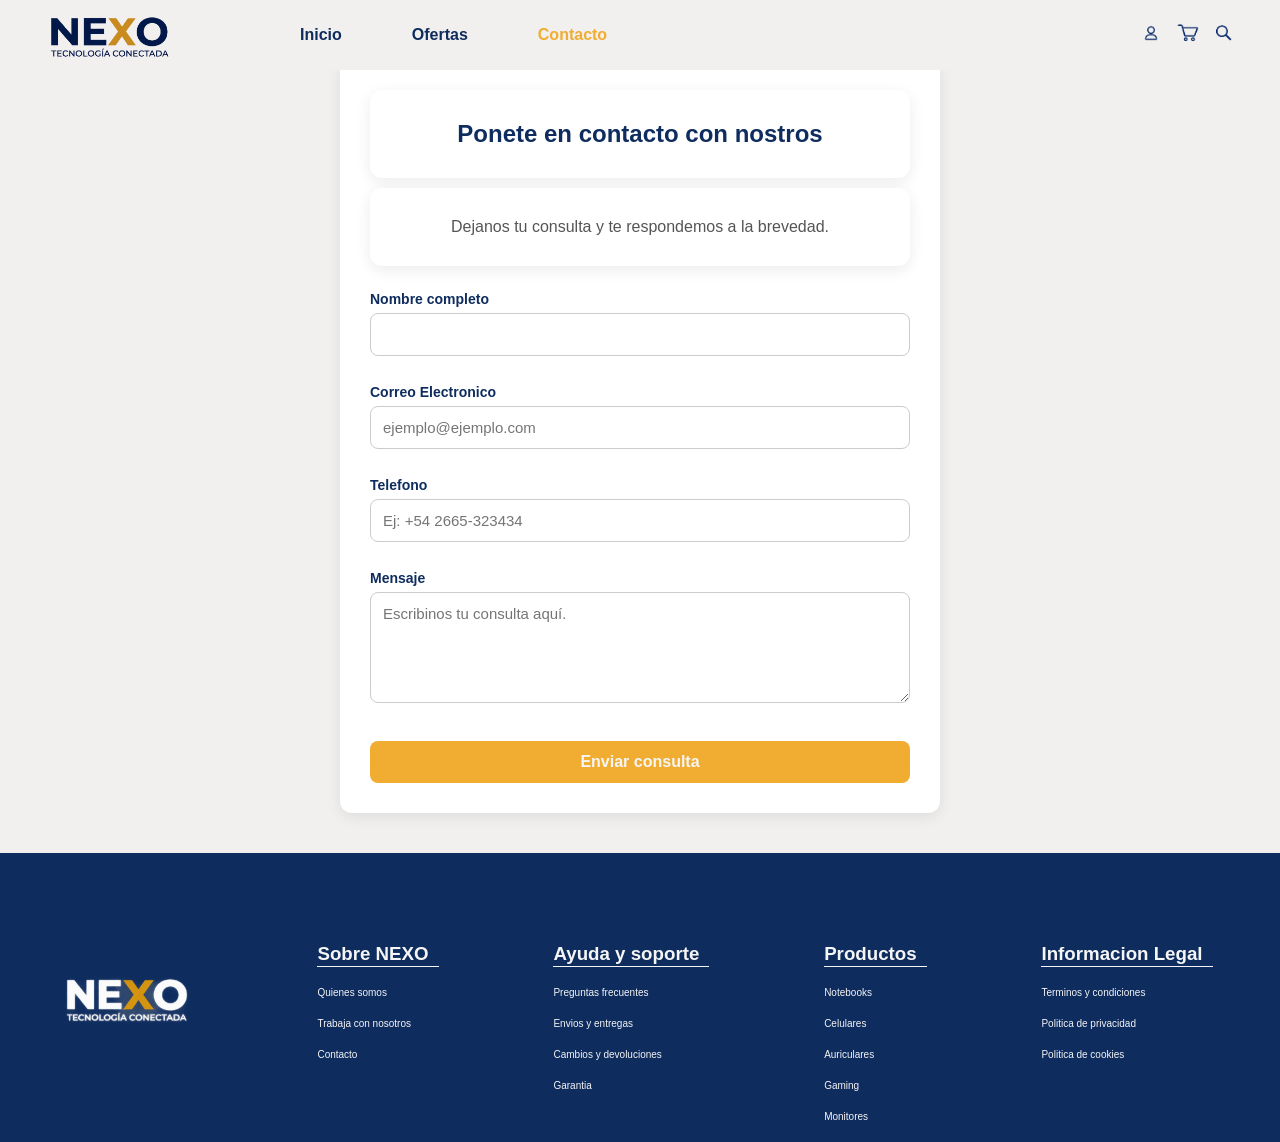
==== commit 5ddb652d: "mediaquery Haciendo ajustes" ====
--- a/contacto.html
+++ b/contacto.html
@@ -4,20 +4,22 @@
     <meta name="viewport" content="width=device-width, initial-scale=1.0">
     <title>Tu mundo tech - Contacto</title>
     <link rel="stylesheet" href="style.css">
+    <link rel="icon" type="image/png" href="./Imagenes/favicom.png">
 </head>
 <body>
     <header>
+       <img class="logo" src="./Imagenes/Logo.png" alt="" width="220px">
         <div class="contenedor">
-            <img class="logo" src="Imagenes/Logo.png" alt="logo" width="220px">
-        
-        <nav>
-            <ul>
-                <li><a href="index.html">Inicio</a></li>
-                <li><a href=""></a>Producto</li>
-                <li><a href="ofertas.html">Ofertas</a></li>
-                <li><a href="contacto.html"> Contacto</a></li>
-            </ul>
-        </nav>
+            
+            <nav id="menuNav">
+                <ul>
+                    <li><a href="./index.html">Inicio</a></li>
+                    <li><a href="./ofertas.html">Ofertas</a></li>
+                    <li><a href="./contacto.html" class="activo">Contacto</a></li>
+
+
+                </ul>
+            </nav>
         </div>
         <div class="iconos">
             <img src="Imagenes/Ícono minimalista de usuario azul marino.png" alt="Icono de usuario" width="32px">
--- a/style.css
+++ b/style.css
@@ -3,7 +3,6 @@
     margin: 0;
     padding: 0;
     font-family: Roboto, Arial, sans-serif;
-
 }
 
 body {
@@ -12,7 +11,6 @@
     flex-direction: column;
     background-color: rgb(242, 239, 239);
 }
-
 
 header {
     background-color: rgb(242, 239, 239);
@@ -24,7 +22,6 @@
     top: 0;
     left: 0;
     width: 100%;
-    height: 70px;
     z-index: 1000;
 }
 
@@ -46,8 +43,6 @@
     padding: 20px;
     border-radius: 10px;
     margin: 20px;
-
-
 }
 
 .descuentos h4 {
@@ -71,7 +66,6 @@
 .destacados {
     width: 300px;
     height: 400px;
-    
     background-color: white;
     border-radius: 10px;
     display: flex;
@@ -79,9 +73,7 @@
     justify-content: center;
     align-items: flex-start;
     box-shadow: 0 4px 12px #b1b4b7;
-    
-}
-
+}
 
 .destacados img {
     display: flex;
@@ -89,22 +81,16 @@
     height: 180px;
     object-fit: contain;
     margin-top: 15%;
-    
-
-    
-    
-}
-
-.precioImg{
-    
+}
+
+.precioImg {
     align-self: center;
     margin: 15px;
     flex-grow: 1;
     border-radius: 10px;
-       
-}
-
-.precio{
+}
+
+.precio {
     display: flex;
     flex-direction: column;
     flex-grow: 3;
@@ -123,14 +109,12 @@
 .tachado {
     color: grey;
     text-decoration: line-through;
-
 }
 
 .precioDesc {
     font-size: 1.3rem;
     font-weight: bold;
     color: #0E2C5E;
-
 }
 
 .oferDest {
@@ -142,15 +126,11 @@
     flex-wrap: wrap;
 }
 
-
 footer {
     background-color: #0E2C5E;
     display: flex;
-    height: 300px;
     justify-content: space-around;
-
-
-
+    align-items: center;
 }
 
 footer img {
@@ -162,6 +142,7 @@
     justify-content: space-around;
     align-items: self-start;
     flex: 5;
+    padding: 10px;
 }
 
 .nexo {
@@ -180,7 +161,6 @@
     font-size: 10px;
     padding: 10px;
     padding-left: 0;
-
 }
 
 footer h3 {
@@ -203,6 +183,7 @@
     margin-right: auto;
     padding-left: 20px;
     gap: 50px;
+    flex: 1;
 }
 
 nav {
@@ -237,18 +218,18 @@
     color: #f0ad31;
     cursor: pointer;
     transition: 0.7s;
-
+}
+
+nav ul li a.activo {
+    color: #f0ad31;
 }
 
 .iconos {
     margin-right: 40px;
-
-
 }
 
 .iconos:hover {
     cursor: pointer;
-
 }
 
 .carrucel {
@@ -263,12 +244,10 @@
     height: 100%;
 }
 
-
 #flechaIzq {
     position: absolute;
     top: 50%;
     z-index: 10;
-    font-size: 20px;
     border: none;
     background: transparent;
     color: white;
@@ -278,7 +257,6 @@
     cursor: pointer;
     width: 50px;
     transition: 0.5s;
-
 }
 
 #flechaDer {
@@ -286,7 +264,6 @@
     right: 0;
     top: 50%;
     z-index: 10;
-    font-size: 20px;
     border: none;
     background: transparent;
     color: white;
@@ -296,7 +273,6 @@
     cursor: pointer;
     width: 50px;
     transition: 0.5s;
-
 }
 
 #flechaIzq:hover {
@@ -310,7 +286,6 @@
     transition: 0.5s;
     opacity: 1;
 }
-
 
 .contCircle {
     display: flex;
@@ -319,7 +294,6 @@
     top: 90%;
     left: 50%;
     z-index: 10;
-
 }
 
 .circle {
@@ -328,7 +302,6 @@
     opacity: 0.5;
     width: 30%;
     height: 30%;
-
 }
 
 .imagenes {
@@ -364,7 +337,6 @@
     color: #555;
 }
 
-
 .publicidad h1 {
     color: white;
     font-size: 50px;
@@ -375,7 +347,6 @@
     color: white;
     font-weight: 200;
     align-self: flex-start;
-
 }
 
 .publicidad button {
@@ -385,9 +356,8 @@
     width: 150px;
     padding: 10px;
     border-radius: 10px;
-    align-self: center;
+    align-self: flex-start;
     font-weight: bold;
-    align-self: flex-start;
     cursor: pointer;
     transition: 0.5s;
 }
@@ -395,32 +365,27 @@
 .publicidad button:hover {
     cursor: pointer;
     background-color: #df630b;
-
 }
 
 .texto2 {
     display: flex;
     flex-direction: column;
     justify-content: flex-start;
-    align-items: center;
+    align-items: flex-start;
     gap: 20px;
-    align-items: flex-start;
     padding: 40px;
     border-radius: 10px;
-
 }
 
 .texto2 h5 {
     color: white;
     font-size: 50px;
     line-height: 1;
-
 }
 
 .texto2 p {
     color: white;
     font-weight: 200;
-
 }
 
 .texto2 button {
@@ -432,10 +397,7 @@
     border-radius: 10px;
     font-weight: bold;
     transition: 0.5s;
-
-}
-
-
+}
 
 span {
     color: #f0ad31;
@@ -451,14 +413,13 @@
 
 .allProducts h2 {
     color: #0E2C5E;
-
 }
 
 .container {
     display: flex;
     justify-content: space-around;
-}
-
+    flex-wrap: wrap;
+}
 
 .productos {
     display: flex;
@@ -480,12 +441,10 @@
 
 .productos h4 {
     color: #0E2C5E;
-
 }
 
 .productos h6 {
     color: grey;
-
 }
 
 .productos p {
@@ -508,7 +467,6 @@
 
 .productos button:hover {
     background-color: #df630b;
-
 }
 
 .ofertas {
@@ -531,7 +489,6 @@
     display: flex;
     justify-content: space-around;
     align-items: center;
-
     height: 100px;
 }
 
@@ -546,7 +503,6 @@
     border-radius: 10px;
     box-shadow: 0 4px 12px rgba(0, 0, 0, 0.10);
     transition: 0.5s;
-
 }
 
 .catDiv h6 {
@@ -557,7 +513,6 @@
     box-shadow: 0 4px 12px #0568e9;
     cursor: pointer;
     transform: translateY(-5px);
-
 }
 
 .categoria img {
@@ -577,7 +532,7 @@
     max-width: 600px;
     padding: 30px;
     border-radius: 12px;
-    box-shadow: 0 4px 15px rgb(0,0,0,0.08);
+    box-shadow: 0 4px 15px rgb(0, 0, 0, 0.08);
 }
 
 .contenedor-contacto h2 {
@@ -637,45 +592,202 @@
     font-size: 16px;
     cursor: pointer;
     margin-top: 10px;
-
 }
 
 .btn-enviar:hover {
     background-color: #d99926;
 }
+
 .mensaje-error {
     color: #d9534f;
     font-size: 13px;
     margin-top: 4px;
     font-weight: 500;
 }
+
 .campo-invalido {
     border-color: #d9534f !important;
 }
+
 .resumen-oculto {
     display: none;
 }
+
 .card-resumen-exito {
     margin-top: 25px;
     padding: 20px;
     border-radius: 8px;
     background-color: #eaf7ed;
     border: 1px solid #a3e2b2;
-    color: #1e4620 ;
-    display: flex ;
-    flex-direction: column ;
-    gap: 8px ;
-    width: 100% ;
-
-}
+    color: #1e4620;
+    display: flex;
+    flex-direction: column;
+    gap: 8px;
+    width: 100%;
+}
+
 .card-resumen-exito h3 {
-    color: #1b5e20 ;
-    font-size: 18px ;
-    border-bottom: none ;
-    padding-bottom: 0px ;
-}
-.card-resumen-exito p, .card-resumen-exito li{
-    color: #1e4620 ;
-    font-size: 14px ;
-    margin: 0 ;
+    color: #1b5e20;
+    font-size: 18px;
+    border-bottom: none;
+    padding-bottom: 0;
+}
+
+.card-resumen-exito p,
+.card-resumen-exito li {
+    color: #1e4620;
+    font-size: 14px;
+    margin: 0;
+}
+
+@media (max-width: 600px) {
+
+    header {
+        display: flex;
+        flex-direction: row;
+        justify-content: space-between;
+        align-items: center;
+        height: 60px;
+        padding: 0 8px;
+    }
+
+    .logo {
+        width: 90px;
+    }
+
+    .contenedor {
+        flex: 1;
+        margin: 0;
+        padding: 0;
+        justify-content: center;
+        min-width: 0;
+    }
+
+    nav {
+        height: 100%;
+    }
+
+    nav ul {
+        display: flex;
+        gap: 8px;
+        padding: 0;
+        font-size: 11px;
+        justify-content: center;
+        white-space: nowrap;
+    }
+
+    nav li a {
+        padding: 0 3px;
+    }
+
+    .iconos {
+        display: none;
+    }
+
+    .menu {
+        display: none;
+    }
+
+    .carrucel {
+        height: 150px;
+    }
+
+    .publicidad {
+        transform: scale(0.5);
+        transform-origin: left top;
+    }
+
+    .publicidad p {
+        display: none;
+    }
+
+    .publicidad button {
+        display: none;
+    }
+
+    #flechaIzq {
+        display: none;
+    }
+
+    #flechaDer {
+        display: none;
+    }
+
+    .categoria {
+        justify-content: center;
+        gap: 30px;
+        transform: scale(0.5);
+        margin-bottom: 0;
+        margin-top: 0;
+    }
+
+    .allProducts {
+        width: 100%;
+        margin: 0;
+        padding: 0 15px;
+        gap: 15px;
+    }
+
+    .allProducts h2 {
+        align-self: flex-start;
+        font-size: 20px;
+    }
+
+    .allProducts .container {
+        display: flex;
+        flex-wrap: wrap;
+        justify-content: center;
+        gap: 15px;
+    }
+
+    .allProducts .productos {
+        width: calc(50% - 30px);
+        padding: 12px;
+    }
+
+    .productos button {
+        width: 100px;
+        height: 50px;
+    }
+
+    .ofertas {
+        margin: 5%;
+        background-size: cover;
+        background-position: right;
+        background-repeat: no-repeat;
+    }
+
+    footer {
+        flex-direction: column;
+        align-items: center;
+        padding: 20px 15px;
+        gap: 15px;
+    }
+
+    .nexo img {
+        display: none;
+    }
+
+    .contenedor2 {
+        display: grid;
+        grid-template-columns: repeat(2, 1fr);
+        width: 100%;
+        gap: 25px 15px;
+        padding: 10px;
+    }
+
+    .contFooter {
+        padding-top: 0;
+        gap: 5px;
+    }
+
+    footer h3 {
+        font-size: 13px;
+        padding-bottom: 5px;
+    }
+
+    footer li {
+        font-size: 11px;
+        padding: 5px 0;
+    }
 }
